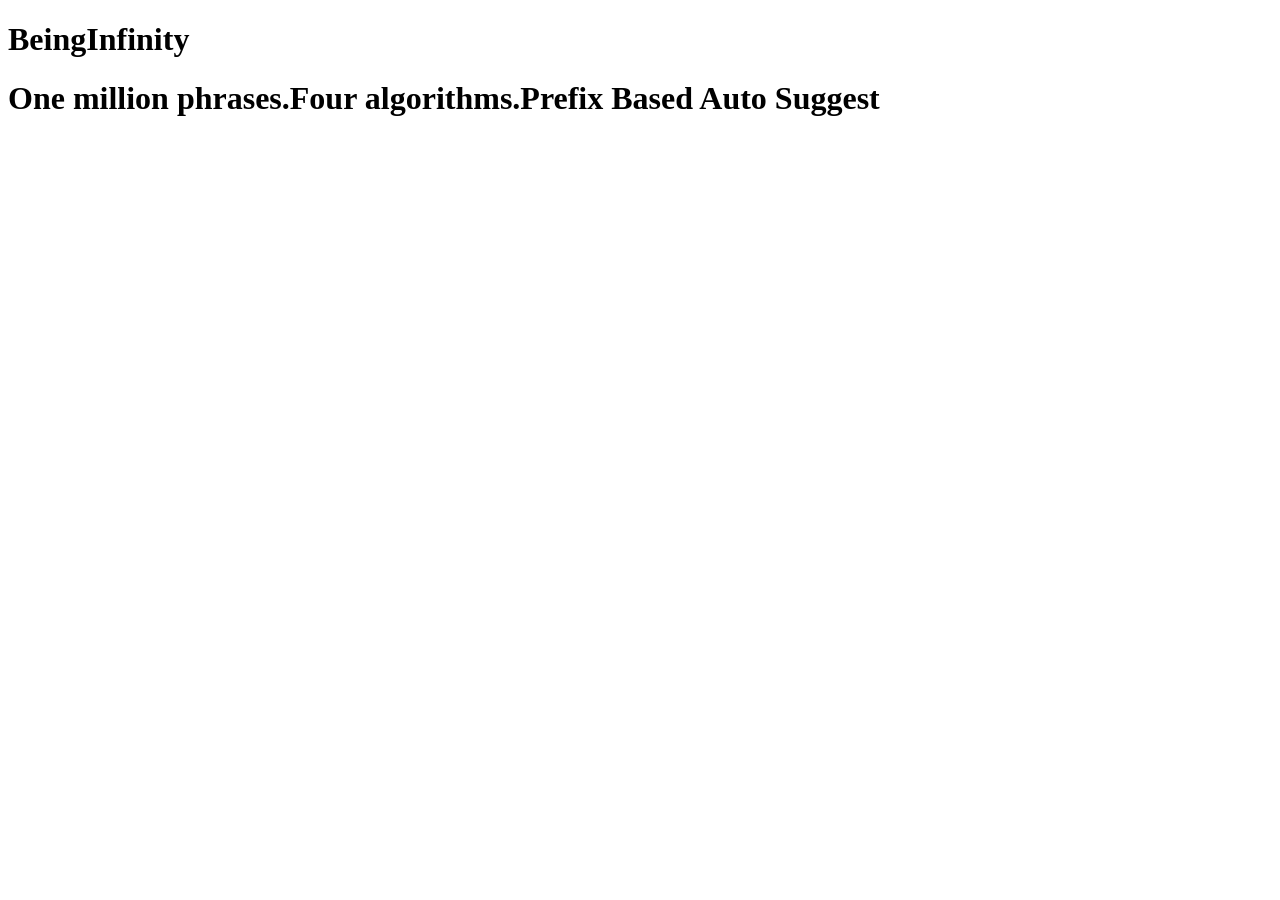
==== src/main/resources/static/autosuggest.html @ f74f9bd4 "new commit" ====
<!DOCTYPE html>
<html lang="en">
<head>
    <meta charset="UTF-8">
    <meta name="viewport" content="width=, initial-scale=1.0">
    <title>Document</title>
</head>
<body>
    <h1>BeingInfinity</h1>
    <h1>One million phrases.Four algorithms.Prefix Based Auto Suggest</h1>
</body>
</html>
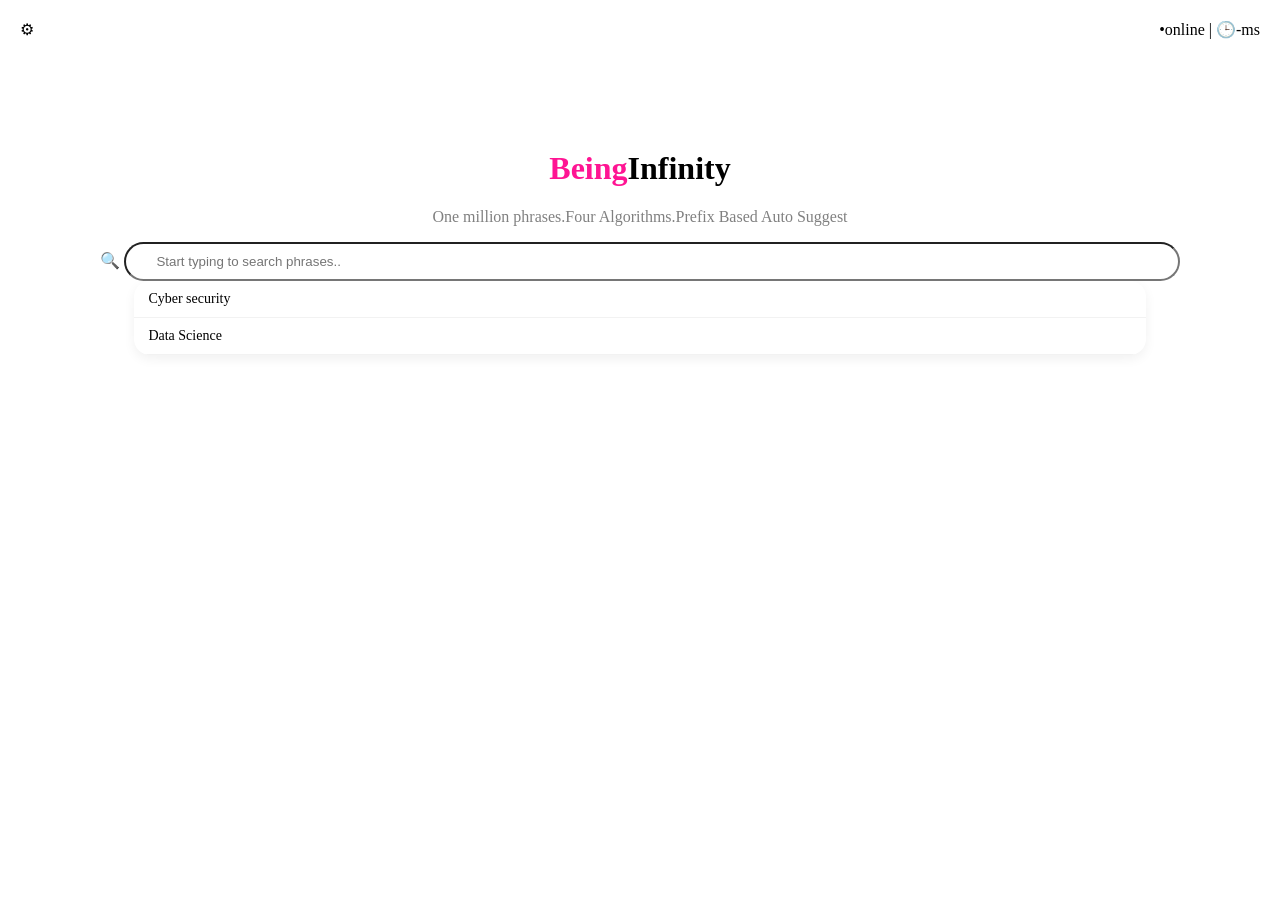
==== commit b12dbbf3: "commit new" ====
--- a/src/main/resources/static/autosuggest.html
+++ b/src/main/resources/static/autosuggest.html
@@ -4,9 +4,67 @@
     <meta charset="UTF-8">
     <meta name="viewport" content="width=, initial-scale=1.0">
     <title>Document</title>
+    <style> 
+    body{
+        text-align: center;
+    }
+    .gear{
+        position: fixed;
+        top: 20px;
+        left: 20px;
+    }
+   .pill{
+    position: fixed;
+    top: 20px;
+    right: 20px;
+   }
+   .logo{
+    margin-top: 150px;
+   }
+   .logo-first{
+    color: deeppink;
+   }
+    .tag-line{
+        color: grey;
+    }
+    .lens{
+        position: relative;
+        left: 30px;
+    }
+    .search-bar{
+        padding-left: 30px;
+        padding-right: 10px;
+        padding-top: 10px;
+        padding-bottom: 10px;
+        border-radius: 20px;
+        width: 80%;
+    }
+   .search-suggestions {
+            width: 80%;
+            margin: 8px 0 0;
+            border-radius: 16px;
+            box-shadow: 0 4px 12px rgba(0, 0, 0, 0.06);
+            overflow: hidden;
+            text-align: left;
+            margin: 0px auto;
+        }
+        .suggestion {
+            padding: 10px 14px;
+            border-bottom: 1px solid #f2f2f2;
+            font-size: 14px;
+        }
+    </style>
 </head>
 <body>
-    <h1>BeingInfinity</h1>
-    <h1>One million phrases.Four algorithms.Prefix Based Auto Suggest</h1>
-</body>
+    <span class="gear">&#x2699;</span>
+    <span class ="pill">&#x2022;online | &#x1f552;-ms</span>
+    <h1 class="logo"><span class="logo-first">Being</span>Infinity</h1>
+    <p class="tag-line">One million phrases.Four Algorithms.Prefix Based Auto Suggest</p>
+    <span>&#128269;</span>
+        <input class="search-bar" type="text" placeholder="Start typing to search phrases..">
+        <div class =" search-suggestions"></div> 
+    <div class="search-suggestions">
+        <div class="suggestion"> Cyber security </div>
+        <div class="suggestion">  Data Science </div>
+    </div>
 </html>
